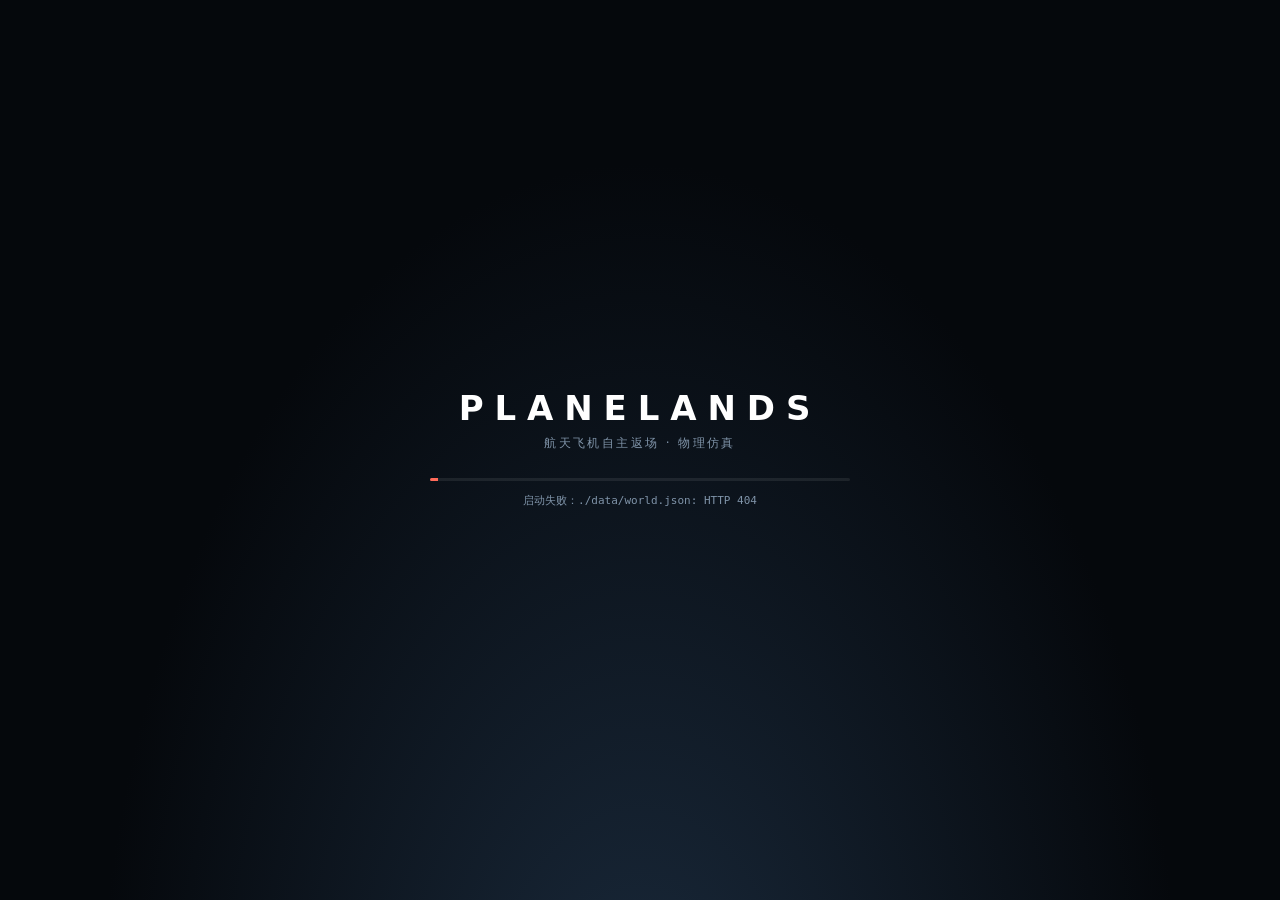
==== web/index.html @ 12e6a131 "Cockpit: 3D orbiter flight deck with live MEDS, HUD, head motion and windshield rain - Full flight d" ====
<!doctype html>
<html lang="zh-CN">
<head>
<meta charset="utf-8" />
<meta name="viewport" content="width=device-width, initial-scale=1, maximum-scale=1, user-scalable=no, viewport-fit=cover" />
<meta name="theme-color" content="#05080c" />
<meta name="mobile-web-app-capable" content="yes" />
<meta name="apple-mobile-web-app-capable" content="yes" />
<meta name="apple-mobile-web-app-status-bar-style" content="black-translucent" />
<title>Planelands · 航天飞机自主返场</title>
<link rel="stylesheet" href="./css/style.css" />
<link rel="stylesheet" href="./css/meds.css" />
<script type="importmap">
{ "imports": { "three": "./vendor/three/build/three.module.js" } }
</script>
</head>
<body>
<canvas id="gl"></canvas>
<canvas id="hud"></canvas>

<div id="loading">
  <div class="ld-box">
    <div class="ld-title">PLANELANDS</div>
    <div class="ld-sub">航天飞机自主返场 · 物理仿真</div>
    <div class="ld-bar"><div id="ld-fill"></div></div>
    <div id="ld-text">初始化…</div>
  </div>
</div>

<header id="topbar">
  <div class="brand"><span class="logo">◢◣</span> PLANELANDS <span class="dim">/ Orbiter Autoland</span></div>
  <div class="pills">
    <span class="pill" id="pill-link"><i></i><b>后端</b><em>连接中</em></span>
    <span class="pill" id="pill-status"><b>状态</b><em>—</em></span>
    <span class="pill" id="pill-mode"><b>模式</b><em>—</em></span>
    <span class="pill" id="pill-guid"><b>制导</b><em>—</em></span>
    <span class="pill" id="pill-time"><b>T+</b><em>0.0 s</em></span>
    <span class="pill" id="pill-fps"><b>FPS</b><em>—</em></span>
  </div>
  <!-- mobile: always-visible key readouts (mirrored from the flight panel) -->
  <div id="mstrip">
    <div><label>高度</label><b data-m="alt">—</b><small>m</small></div>
    <div><label>空速</label><b data-m="keas">—</b><small>kt</small></div>
    <div><label>升降率</label><b data-m="vs">—</b><small>m/s</small></div>
    <div><label>距跑道</label><b data-m="rng">—</b><small>km</small></div>
  </div>
</header>

<aside id="flight" class="glass">
  <h3>飞行数据 <span class="dim">FLIGHT DATA</span></h3>
  <div class="grid2">
    <div><label>高度</label><span><b data-f="alt">—</b> m</span></div>
    <div><label>离地</label><span><b data-f="agl">—</b> m</span></div>
    <div><label>真空速</label><span><b data-f="tas">—</b> m/s</span></div>
    <div><label>当量空速</label><span><b data-f="keas">—</b> kt</span></div>
    <div><label>马赫</label><span><b data-f="mach">—</b></span></div>
    <div><label>动压</label><span><b data-f="qbar">—</b> kPa</span></div>
    <div><label>迎角 α</label><span><b data-f="alpha">—</b>°</span></div>
    <div><label>侧滑 β</label><span><b data-f="beta">—</b>°</span></div>
    <div><label>倾侧 σ</label><span><b data-f="bank">—</b>°</span></div>
    <div><label>航迹角 γ</label><span><b data-f="gamma">—</b>°</span></div>
    <div><label>航向</label><span><b data-f="hdg">—</b>°</span></div>
    <div><label>航迹</label><span><b data-f="trk">—</b>°</span></div>
    <div><label>过载 nz</label><span><b data-f="nz">—</b> g</span></div>
    <div><label>升降率</label><span><b data-f="vs">—</b> m/s</span></div>
    <div><label>升阻比</label><span><b data-f="ld">—</b></span></div>
    <div><label>距跑道</label><span><b data-f="rng">—</b> km</span></div>
    <div><label>能量高度</label><span><b data-f="energy">—</b> km</span></div>
    <div><label>起落架</label><span><b data-f="gear">—</b></span></div>
  </div>
  <h3>制导 <span class="dim">GNC · SCP + MPC</span></h3>
  <div class="phases" id="phases">
    <span data-k="PLAN" title="规划">规划</span><span data-k="TAEM" title="末端能量管理 TAEM">能量</span><span data-k="HAC" title="航向对准锥 HAC">对准</span>
    <span data-k="OGS" title="外/内下滑道">下滑</span><span data-k="FLARE" title="拉平与接地">拉平</span><span data-k="ROLLOUT" title="着陆滑跑">滑跑</span>
  </div>
  <div class="grid">
    <label>阶段</label><span><b data-g="phase">—</b></span>
    <label>目标跑道</label><span><b data-g="rwy">—</b></span>
    <label>待飞</label><span><b data-g="rtg">—</b> km · <b data-g="ttg">—</b> s</span>
    <label>能量偏差</label><span><b data-g="eerr">—</b> m</span>
  </div>
  <div class="ebar" title="能量高度偏差（相对参考轨迹）：左低右高"><i id="ebar"></i><em></em></div>
  <table class="refact">
    <tr><th></th><th>参考</th><th>实际</th></tr>
    <tr><td>迎角 α</td><td data-g="ra">—</td><td data-g="aa">—</td></tr>
    <tr><td>倾侧 σ</td><td data-g="rb">—</td><td data-g="ab">—</td></tr>
    <tr><td>减速板</td><td data-g="rs">—</td><td data-g="as">—</td></tr>
  </table>
  <div class="gstat"><b>SCP</b> <span data-g="scp">—</span></div>
  <div class="gstat"><b>MPC</b> <span data-g="mpc">—</span></div>
  <h3>操纵面 <span class="dim">CONTROL SURFACES</span></h3>
  <canvas id="surf" width="260" height="250"></canvas>
</aside>

<aside id="settings" class="glass">
  <div class="tabs">
    <button data-tab="sim" class="on">仿真</button>
    <button data-tab="spawn" title="把飞机放到任意位置和高度开始">起点</button>
    <button data-tab="wx">体积云</button>
    <button data-tab="env">光照 · 大气</button>
    <button data-tab="gfx">画质</button>
  </div>
  <section data-pane="sim" class="on">
    <div class="row btns">
      <button id="btn-reset" class="accent" title="随机空中位置、速度与航向">⟳ 随机放置</button>
      <button id="btn-pause">❚❚ 暂停</button>
      <button id="btn-final" title="RWY33 短五边 30 m / 115 m/s：拉平、接地、减速伞与滑跑">短五边演示</button>
    </div>
    <div class="row"><label>时间倍率</label><input type="range" id="ts" min="0" max="5" step="1" value="1"><output id="ts-o">1×</output></div>
    <div class="row seg" id="mode-seg"><label>控制模式</label>
      <button data-mode="AUTO" class="on">自动 AUTO</button><button data-mode="MANUAL">手动 CSS</button></div>
    <div class="row"><label>风速</label><input type="range" id="wind" min="0" max="30" step="0.5" value="6"><output id="wind-o">6 m/s</output></div>
    <div class="row"><label>风向（来向）</label><input type="range" id="winddir" min="0" max="359" step="1" value="120"><output id="winddir-o">120°</output></div>
    <div class="row"><label>湍流强度</label><input type="range" id="turb" min="0" max="1" step="0.05" value="0.15"><output id="turb-o">0.15</output></div>
    <div class="row chk"><label><input type="checkbox" id="wind-auto" checked> 风速 / 湍流自动变化（风暴中加剧，滑块为均值）</label></div>
    <div class="note" id="wx-live">当前风 —</div>
    <div class="row chk"><label><input type="checkbox" id="show-forces"> 显示各翼面气动力矢量</label></div>
    <div class="row chk"><label><input type="checkbox" id="show-trail" checked> 显示飞行轨迹</label></div>
    <div class="row chk"><label><input type="checkbox" id="show-hud"> 平视显示器 HUD（驾驶舱外也显示）</label></div>
    <div class="row" title="驾驶舱视角中头部随过载、机动、阵风湍流、抖振和跑道颠簸运动；0 关闭，1 真实，2 夸张"><label>舱内视角晃动</label><input type="range" id="headshake" min="0" max="2" step="0.05" value="1"><output id="headshake-o">1.00</output></div>
    <div class="row chk"><label><input type="checkbox" id="show-plan" checked> 显示 SCP 规划轨迹 / HAC</label></div>
    <div class="row chk"><label><input type="checkbox" id="show-mpc" checked> 显示 MPC 预测时域</label></div>
    <div class="row chk"><label><input type="checkbox" id="show-appr" checked> 显示进近下滑通道</label></div>
    <div class="row"><label>制导律</label><select id="guid-sel"><option value="scp_mpc">SCP + MPC</option><option value="hold_glide">占位滑翔</option></select><output></output></div>
    <p class="note m-only">手机手动模式：左下摇杆控制俯仰 / 滚转（下拉 = 抬头），右侧按钮控制偏航、减速板、起落架、减速伞和刹车。</p>
    <p class="note">AUTO = <b>SCP</b> 全程航迹规划 + <b>MPC</b> 滚动跟踪 → 电传飞控。手动：W/S 俯仰 · A/D 滚转 · Q/E 偏航 · Z/X 减速板 · G 起落架 · B 刹车 · C 减速伞。</p>
  </section>
  <section data-pane="spawn"><div id="spawn-panel"></div></section>
  <section data-pane="wx">
    <div class="row"><label>云底高度</label><input type="range" id="cbase" min="300" max="9000" step="50" value="1600"><output id="cbase-o">1600 m</output></div>
    <div class="row"><label>云层厚度</label><input type="range" id="cthick" min="200" max="8000" step="50" value="2200"><output id="cthick-o">2200 m</output></div>
    <div class="row"><label>覆盖率</label><input type="range" id="ccov" min="0" max="1" step="0.01" value="0.48"><output id="ccov-o">0.48</output></div>
    <div class="row"><label>密度</label><input type="range" id="cdens" min="0.1" max="3" step="0.05" value="1.0"><output id="cdens-o">1.00</output></div>
    <div class="row"><label>云型（层云→积云→积雨云）</label><input type="range" id="ctype" min="0" max="1" step="0.01" value="0.55"><output id="ctype-o">0.55</output></div>
    <div class="row"><label>卷云</label><input type="range" id="cirrus" min="0" max="1" step="0.01" value="0.55"><output id="cirrus-o">0.55</output></div>
    <div class="row"><label>云影强度</label><input type="range" id="cshadow" min="0" max="1" step="0.05" value="0.85"><output id="cshadow-o">0.85</output></div>
    <div class="row btns presets">
      <button data-preset="fair">晴间少云</button><button data-preset="scattered">疏云</button>
      <button data-preset="broken">多云</button><button data-preset="overcast">阴天层云</button><button data-preset="storm">雷暴积雨云</button>
    </div>
    <h3 class="subh">降水 · 雷暴（只在积雨云下）</h3>
    <div class="row"><label>降水强度</label><input type="range" id="rain" min="0" max="1" step="0.01" value="0"><output id="rain-o">0.00</output></div>
    <div class="row"><label>雷电频率</label><input type="range" id="lightning" min="0" max="1" step="0.01" value="0"><output id="lightning-o">0.00</output></div>
    <div class="row"><label>地面湿度</label><input type="range" id="wet" min="0" max="1" step="0.01" value="0"><output id="wet-o">自动</output></div>
    <div class="row chk"><label><input type="checkbox" id="wet-auto" checked> 地面湿度随降水自动变化</label></div>
    <div class="row chk"><label><input type="checkbox" id="storm-cell"> 在机场上空生成雷暴单体</label></div>
    <div class="row chk"><label><input type="checkbox" id="sound" checked> 雨声 / 雷声（点击页面后启用）</label></div>
    <div class="row btns"><button id="btn-strike">⚡ 前方落雷</button></div>
  </section>
  <section data-pane="env">
    <div class="row"><label>当地时间</label><input type="range" id="tod" min="4.5" max="20.5" step="0.05" value="15.6"><output id="tod-o">15:36</output></div>
    <div class="row"><label>日期（年积日）</label><input type="range" id="doy" min="1" max="365" step="1" value="172"><output id="doy-o">172</output></div>
    <div class="row chk"><label><input type="checkbox" id="tod-anim"> 时间流逝（×120）</label></div>
    <div class="row"><label>气溶胶 / 霾</label><input type="range" id="haze" min="0.1" max="5" step="0.05" value="1.2"><output id="haze-o">1.20</output></div>
    <div class="row"><label>曝光 EV</label><input type="range" id="ev" min="-3" max="3" step="0.05" value="0"><output id="ev-o">0.0</output></div>
    <div class="row"><label>泛光</label><input type="range" id="bloom" min="0" max="0.3" step="0.005" value="0.06"><output id="bloom-o">0.06</output></div>
  </section>
  <section data-pane="gfx">
    <div class="row seg" id="q-seg"><label>画质预设</label>
      <button data-q="low" class="on">低</button><button data-q="med">中</button><button data-q="high">高</button><button data-q="ultra">极高</button></div>
    <div class="row"><label>渲染分辨率</label><input type="range" id="rscale" min="0.5" max="1" step="0.05" value="1"><output id="rscale-o">100%</output></div>
    <div class="row"><label>云步进数</label><input type="range" id="csteps" min="32" max="192" step="8" value="96"><output id="csteps-o">96</output></div>
    <div class="row"><label>云可视距离</label><input type="range" id="cdist" min="30" max="250" step="5" value="150"><output id="cdist-o">150 km</output></div>
    <p class="note">体积云：半分辨率光线步进 + 时域重投影，Beer–Powder 多次散射近似；大气：Hillaire 2020 预计算 LUT（透射率 / 多次散射 / 天空视图 / 辐照度）；地形：几何裁剪图 LOD + 地球曲率。</p>
  </section>
</aside>

<div id="navpanel">
  <h3 class="m-only">垂直剖面 <span class="dim">VERT SIT</span></h3>
  <canvas id="vsit" width="300" height="160" class="glass" title="垂直剖面 VERT SIT：高度 – 待飞距离"></canvas>
  <h3 class="m-only">导航地图 <span class="dim">MAP</span></h3>
  <canvas id="map" width="300" height="240" class="glass"></canvas>
</div>

<footer id="camerabar">
  <h3 class="m-only">视角 <span class="dim">CAMERA</span></h3>
  <div class="cams" id="cams"></div>
  <div class="hints">鼠标拖动：环视 · 滚轮：缩放 · 1–7：切换视角 · P：暂停 · R：重新放置 · H：隐藏界面 · F / N：PFD / 导航仪表</div>
  <div class="hints-touch">单指拖动：环视 · 双指捏合：缩放</div>
</footer>

<!-- mobile: manual flight controls (shown in MANUAL mode) -->
<div id="touchctl">
  <div id="stick" title="拖动：俯仰 / 滚转（下拉 = 抬头）"><i></i></div>
  <div class="tc-btns">
    <button data-hold="yawL">◀ 偏航</button><button data-hold="yawR">偏航 ▶</button>
    <div class="tc-sb"><span>减速板</span><div><i id="tc-sb"></i></div></div>
    <button data-hold="sbDn">减速板 −</button><button data-hold="sbUp">减速板 ＋</button>
    <button data-tog="gear" id="tc-gear">起落架</button><button data-tog="chute" id="tc-chute">减速伞</button>
    <button data-hold="brake" class="wide">刹车（按住）</button>
  </div>
</div>

<!-- mobile: bottom dock / landscape side rail -->
<nav id="dock">
  <button data-sheet="flight"><svg viewBox="0 0 24 24"><path d="M4 20V10M10 20V4M16 20v-7M22 20H2"/></svg><span>数据</span></button>
  <button data-sheet="navpanel"><svg viewBox="0 0 24 24"><path d="M9 4 3 6v14l6-2 6 2 6-2V4l-6 2-6-2zM9 4v14M15 6v14"/></svg><span>地图</span></button>
  <button id="dock-pause" class="mid"><svg viewBox="0 0 24 24"><g class="i-pause"><path d="M8 5v14M16 5v14"/></g><g class="i-play"><path d="M7 4.5v15l13-7.5z"/></g></svg><span class="l-pause">暂停</span><span class="l-play">继续</span></button>
  <button data-sheet="camerabar"><svg viewBox="0 0 24 24"><rect x="2.5" y="6" width="13" height="12" rx="2"/><path d="m15.5 10.5 6-3.5v10l-6-3.5"/></svg><span>视角</span></button>
  <button data-sheet="settings"><svg viewBox="0 0 24 24"><path d="M4 6h10M18 6h2M4 12h4M12 12h8M4 18h12"/><circle cx="16" cy="6" r="2"/><circle cx="10" cy="12" r="2"/><circle cx="18" cy="18" r="2"/></svg><span>设置</span></button>
</nav>

<div id="toasts"></div>

<script type="module" src="./js/main.js"></script>
</body>
</html>
---- web/css/style.css ----
:root {
  --bg: #05080c;
  --glass: rgba(12, 18, 26, 0.58);
  --glass-strong: rgba(10, 15, 22, 0.78);
  --line: rgba(160, 190, 220, 0.16);
  --text: #dce6f0;
  --dim: #7f93a8;
  --accent: #ffb547;
  --accent2: #59d2ff;
  --good: #6cf0a0;
  --warn: #ffcf5a;
  --bad: #ff6b5a;
  --mono: "JetBrains Mono", "Cascadia Mono", Consolas, "SFMono-Regular", monospace;
  --sans: "Inter", "PingFang SC", "Microsoft YaHei", "Segoe UI", system-ui, sans-serif;
}
* { box-sizing: border-box; }
html, body { margin: 0; height: 100%; overflow: hidden; background: var(--bg); color: var(--text); font: 12px/1.45 var(--sans); }
#gl { position: fixed; inset: 0; width: 100vw; height: 100vh; display: block; outline: none; touch-action: none; }
#hud { position: fixed; inset: 0; pointer-events: none; }
body.ui-hidden #topbar, body.ui-hidden #flight, body.ui-hidden #settings, body.ui-hidden #map, body.ui-hidden #camerabar { display: none; }

.glass {
  background: var(--glass);
  border: 1px solid var(--line);
  border-radius: 10px;
  backdrop-filter: blur(14px) saturate(1.2);
  -webkit-backdrop-filter: blur(14px) saturate(1.2);
  box-shadow: 0 10px 40px rgba(0, 0, 0, 0.35), inset 0 1px 0 rgba(255, 255, 255, 0.04);
}
.dim { color: var(--dim); font-weight: 400; }

/* loading */
#loading { position: fixed; inset: 0; z-index: 50; display: grid; place-items: center;
  background: radial-gradient(ellipse at 50% 120%, #1a2a3c 0%, #05080c 60%); transition: opacity .8s; }
#loading.done { opacity: 0; pointer-events: none; }
.ld-box { width: min(420px, 86vw); text-align: center; }
.ld-title { font: 600 34px/1 var(--sans); letter-spacing: 0.32em; color: #fff; }
.ld-sub { margin: 10px 0 26px; color: var(--dim); letter-spacing: 0.2em; }
.ld-bar { height: 3px; background: rgba(255,255,255,0.08); border-radius: 3px; overflow: hidden; }
#ld-fill { height: 100%; width: 0; background: linear-gradient(90deg, var(--accent2), var(--accent)); transition: width .25s; }
#ld-text { margin-top: 12px; color: var(--dim); font-family: var(--mono); font-size: 11px; }

/* top bar */
#topbar { position: fixed; top: 12px; left: 12px; right: 12px; display: flex; align-items: center; gap: 16px; pointer-events: none; z-index: 5; }
.brand { font: 600 13px/1 var(--sans); letter-spacing: 0.22em; color: #fff; padding: 9px 14px; background: var(--glass-strong); border: 1px solid var(--line); border-radius: 8px; white-space: nowrap; backdrop-filter: blur(12px); }
.brand .logo { color: var(--accent); letter-spacing: 0; margin-right: 6px; }
.brand .dim { letter-spacing: 0.06em; font-size: 11px; }
.pills { display: flex; flex-wrap: wrap; gap: 6px; }
.pill { display: inline-flex; align-items: center; gap: 6px; padding: 6px 10px; border-radius: 999px; background: var(--glass-strong); border: 1px solid var(--line); backdrop-filter: blur(12px); font-size: 11px; white-space: nowrap; }
.pill b { color: var(--dim); font-weight: 500; }
.pill em { font-style: normal; font-family: var(--mono); color: var(--text); }
.pill i { width: 7px; height: 7px; border-radius: 50%; background: var(--warn); box-shadow: 0 0 8px var(--warn); }
.pill.ok i { background: var(--good); box-shadow: 0 0 8px var(--good); }
.pill.bad i { background: var(--bad); box-shadow: 0 0 8px var(--bad); }
#pill-guid em { color: var(--accent); }

/* left flight panel */
#flight { position: fixed; left: 12px; top: 60px; width: 296px; padding: 10px 12px 12px; z-index: 4; max-height: calc(100vh - 74px); overflow: auto; }
#flight h3, #settings h3 { margin: 2px 0 8px; font: 600 11px/1 var(--sans); letter-spacing: 0.14em; color: #fff; }
#flight h3:not(:first-child) { margin-top: 14px; }
#wx-live { margin: 2px 0 8px; font-family: var(--mono); font-size: 10.5px; }
#wx-live b { color: var(--text); font-weight: 500; }
#wx-live .stormtag { color: var(--bad); }
#settings h3.subh { margin: 14px 0 6px; color: var(--accent2); font-weight: 500; letter-spacing: 0.06em; }
#flight .grid { display: grid; grid-template-columns: 1fr auto; gap: 3px 10px; }
#flight label { color: var(--dim); }
#flight span { font-family: var(--mono); text-align: right; color: var(--dim); font-size: 11px; }
#flight span b { color: var(--text); font-weight: 500; font-size: 12px; }
#surf { display: block; width: 100%; height: auto; margin-top: 2px; }

/* right settings */
#settings { position: fixed; right: 12px; top: 60px; width: 320px; padding: 10px 12px 12px; z-index: 4; max-height: calc(100vh - 540px); min-height: 200px; overflow: auto; }
.tabs { display: flex; gap: 4px; margin-bottom: 10px; }
.tabs button { flex: 1; }
section[data-pane] { display: none; }
section[data-pane].on { display: block; }
button { font: 500 11px/1 var(--sans); color: var(--text); background: rgba(255,255,255,0.05); border: 1px solid var(--line); border-radius: 6px; padding: 7px 8px; cursor: pointer; transition: background .15s, border-color .15s; }
button:hover { background: rgba(255,255,255,0.1); }
button.on { background: rgba(89, 210, 255, 0.16); border-color: rgba(89, 210, 255, 0.55); color: #fff; }
button.accent { background: rgba(255, 181, 71, 0.16); border-color: rgba(255, 181, 71, 0.55); color: #fff; }
.row { display: grid; grid-template-columns: 96px 1fr 62px; align-items: center; gap: 8px; margin: 7px 0; }
.row label { color: var(--dim); font-size: 11px; }
.row output { font-family: var(--mono); font-size: 11px; text-align: right; color: var(--text); }
.row.btns { display: flex; gap: 6px; flex-wrap: wrap; }
.row.btns button { flex: 1; }
.row.seg { display: flex; gap: 6px; align-items: center; }
.row.seg label { width: 90px; }
.row.seg button { flex: 1; }
.row.chk { display: block; }
.row.chk label { display: flex; align-items: center; gap: 8px; color: var(--text); cursor: pointer; }
.presets button { flex: 1 1 30%; }
.note { margin: 10px 0 0; color: var(--dim); font-size: 11px; line-height: 1.6; }
.note b { color: var(--accent); font-weight: 500; }
input[type=range] { -webkit-appearance: none; appearance: none; width: 100%; height: 3px; background: rgba(255,255,255,0.14); border-radius: 3px; outline: none; }
input[type=range]::-webkit-slider-thumb { -webkit-appearance: none; width: 12px; height: 12px; border-radius: 50%; background: #fff; border: 2px solid var(--accent2); cursor: pointer; }
input[type=range]::-moz-range-thumb { width: 10px; height: 10px; border-radius: 50%; background: #fff; border: 2px solid var(--accent2); cursor: pointer; }
input[type=checkbox] { accent-color: var(--accent2); }

/* map */
#map { position: fixed; right: 12px; bottom: 58px; width: 300px; height: 240px; z-index: 4; padding: 0; overflow: hidden; }
#vsit { position: fixed; right: 12px; bottom: 306px; width: 300px; height: 160px; z-index: 4; }
body.ui-hidden #vsit { display: none; }

/* camera bar */
#camerabar { position: fixed; left: 50%; bottom: 12px; transform: translateX(-50%); display: flex; align-items: center; gap: 14px; z-index: 5; }
.cams { display: flex; gap: 4px; padding: 5px; background: var(--glass-strong); border: 1px solid var(--line); border-radius: 9px; backdrop-filter: blur(12px); }
.cams button { padding: 7px 12px; white-space: nowrap; }
.cams button kbd { font-family: var(--mono); color: var(--dim); margin-right: 5px; font-size: 10px; }
.hints { color: rgba(220, 230, 240, 0.55); font-size: 11px; white-space: nowrap; text-shadow: 0 1px 2px #000; }

/* toasts */
#toasts { position: fixed; left: 50%; top: 62px; transform: translateX(-50%); display: flex; flex-direction: column; gap: 6px; align-items: center; z-index: 6; pointer-events: none; }
.toast { padding: 8px 14px; border-radius: 8px; background: var(--glass-strong); border: 1px solid var(--line); backdrop-filter: blur(12px); font-size: 12px; animation: tin .25s ease-out; max-width: 70vw; }
.toast.warn { border-color: rgba(255, 207, 90, 0.5); }
.toast.error { border-color: rgba(255, 107, 90, 0.6); }
.toast.out { opacity: 0; transition: opacity .6s; }
@keyframes tin { from { opacity: 0; transform: translateY(-6px); } to { opacity: 1; transform: none; } }

@media (max-width: 1100px) {
  #flight { width: 240px; }
  #settings { width: 280px; }
  .hints { display: none; }
}

/* GNC panel */
.phases { display: flex; gap: 3px; margin: 2px 0 8px; }
.phases span { flex: 1; text-align: center; padding: 3px 0; font-size: 10.5px; color: var(--dim); background: rgba(255,255,255,0.04); border: 1px solid var(--line); border-radius: 4px; white-space: nowrap; }
#flight .phases span { text-align: center; font-family: var(--sans); }
.phases span.done { color: #9fb2c6; background: rgba(89,210,255,0.06); }
.phases span.on { color: #fff; background: rgba(255,181,71,0.22); border-color: rgba(255,181,71,0.7); box-shadow: 0 0 10px rgba(255,181,71,0.25); }
.ebar { position: relative; height: 6px; margin: 6px 0 8px; background: linear-gradient(90deg, rgba(89,140,255,0.25), rgba(255,255,255,0.06) 50%, rgba(255,120,80,0.25)); border-radius: 3px; }
.ebar em { position: absolute; left: 50%; top: -2px; bottom: -2px; width: 1px; background: rgba(255,255,255,0.5); }
.ebar i { position: absolute; top: -3px; width: 4px; height: 12px; margin-left: -2px; left: 50%; background: var(--accent); border-radius: 2px; box-shadow: 0 0 6px var(--accent); transition: left .2s; }
.refact { width: 100%; border-collapse: collapse; font-family: var(--mono); font-size: 11px; margin-bottom: 6px; }
.refact th { color: var(--dim); font-weight: 400; text-align: right; padding: 1px 4px; }
.refact td { text-align: right; padding: 1px 4px; color: var(--text); }
.refact td:first-child { text-align: left; color: var(--dim); font-family: var(--sans); }
.gstat { font-family: var(--mono); font-size: 10.5px; color: var(--dim); white-space: nowrap; overflow: hidden; text-overflow: ellipsis; }
.gstat b { color: var(--accent2); font-weight: 600; margin-right: 4px; }
.gstat.bad span { color: var(--warn); }
select { font: 11px var(--sans); color: var(--text); background: rgba(255,255,255,0.06); border: 1px solid var(--line); border-radius: 5px; padding: 4px 6px; }
select option { background: #10161e; }

#flight .grid2 { display: grid; grid-template-columns: 1fr 1fr; gap: 1px 12px; }
#flight .grid2 div { display: flex; justify-content: space-between; align-items: baseline; border-bottom: 1px solid rgba(160,190,220,0.06); padding: 1px 0; }
#flight .grid2 label { color: var(--dim); font-size: 11px; white-space: nowrap; }
#flight .grid2 span { font-family: var(--mono); color: var(--dim); font-size: 10.5px; white-space: nowrap; }
#flight .grid2 span b { color: var(--text); font-weight: 500; font-size: 11.5px; }
#flight h3:not(:first-child) { margin-top: 10px; }

/* ======================================================================
   Mobile layout
   portrait  : top status + key readouts, bottom dock, panels as bottom sheets
   landscape : dock becomes a right-side rail, panels open as a side drawer
   ====================================================================== */
#mstrip, #dock, #touchctl, .hints-touch, .m-only { display: none; }

@media (max-width: 760px), (pointer: coarse) and (max-height: 540px) {
  :root {
    --sl: calc(env(safe-area-inset-left, 0px) + 8px);
    --sr: calc(env(safe-area-inset-right, 0px) + 8px);
    --st: calc(env(safe-area-inset-top, 0px) + 8px);
    --sb: calc(env(safe-area-inset-bottom, 0px) + 8px);
    --dock-h: 60px;
    --rail-w: 64px;
    --sheet-bg: rgba(10, 15, 22, 0.88);
  }
  html, body { font-size: 13px; -webkit-tap-highlight-color: transparent; }
  button, select, label { touch-action: manipulation; }
  .hints { display: none; }
  .m-only { display: block; }
  body.ui-hidden #dock, body.ui-hidden #touchctl { display: none; }

  /* loading */
  .ld-title { font-size: 24px; letter-spacing: 0.26em; }
  .ld-sub { letter-spacing: 0.12em; }

  /* ---- top: status pills + key readouts */
  #topbar { top: var(--st); left: var(--sl); right: var(--sr); flex-wrap: wrap; gap: 6px; }
  .brand { display: none; }
  .pills { flex: 1 1 100%; flex-wrap: nowrap; gap: 5px; min-width: 0; }
  .pill { padding: 6px 10px; font-size: 11.5px; min-width: 0; }
  .pill em { overflow: hidden; text-overflow: ellipsis; }
  #pill-status, #pill-mode, #pill-fps, #pill-link b, #pill-guid b { display: none; }
  #pill-link, #pill-time { flex: none; }
  #pill-time { margin-left: auto; }
  #mstrip {
    display: grid; grid-template-columns: repeat(4, 1fr); flex: 1 1 100%;
    padding: 7px 2px; background: var(--glass-strong); border: 1px solid var(--line); border-radius: 12px;
    backdrop-filter: blur(12px); -webkit-backdrop-filter: blur(12px);
  }
  #mstrip div { text-align: center; min-width: 0; white-space: nowrap; }
  #mstrip div + div { border-left: 1px solid var(--line); }
  #mstrip label { display: block; font-size: 10px; color: var(--dim); letter-spacing: 0.06em; margin-bottom: 1px; }
  #mstrip b { font: 500 15px/1.2 var(--mono); color: var(--text); }
  #mstrip small { font-size: 10px; color: var(--dim); margin-left: 2px; }

  #toasts { top: calc(var(--st) + 96px); width: calc(100vw - 24px); }
  .toast { max-width: 100%; font-size: 12.5px; text-align: center; }

  /* ---- sheets: flight data / map / camera / settings */
  #flight, #settings, #navpanel, #camerabar {
    position: fixed; display: block; z-index: 7;
    left: var(--sl); right: var(--sr); top: auto; width: auto; min-height: 0;
    bottom: calc(var(--sb) + var(--dock-h) + 8px);
    max-height: min(62vh, calc(100vh - 210px));
    max-height: min(62dvh, calc(100dvh - 210px));
    overflow: auto; overscroll-behavior: contain; scrollbar-width: thin;
    padding: 14px 14px 16px;
    background: var(--sheet-bg); border: 1px solid var(--line); border-radius: 18px;
    backdrop-filter: blur(18px) saturate(1.2); -webkit-backdrop-filter: blur(18px) saturate(1.2);
    box-shadow: 0 -8px 40px rgba(0, 0, 0, 0.45);
    opacity: 0; visibility: hidden; pointer-events: none; transform: translateY(16px);
    transition: opacity .18s ease, transform .24s cubic-bezier(.2, .8, .2, 1), visibility 0s linear .24s;
  }
  body[data-sheet="flight"] #flight, body[data-sheet="settings"] #settings,
  body[data-sheet="navpanel"] #navpanel, body[data-sheet="camerabar"] #camerabar {
    opacity: 1; visibility: visible; pointer-events: auto; transform: none; transition-delay: 0s;
  }
  #navpanel h3, #camerabar h3 { margin: 2px 0 8px; font: 600 11px/1 var(--sans); letter-spacing: 0.14em; color: #fff; }
  #navpanel h3:not(:first-child) { margin-top: 14px; }

  /* flight data */
  #flight .grid2 { gap: 2px 16px; }
  #flight .grid2 div { padding: 3px 0; }
  #flight .grid2 label, #flight label { font-size: 12px; }
  #flight .grid2 span b, #flight span b { font-size: 13px; }
  #flight .grid { gap: 5px 10px; }
  .phases span { font-size: 11.5px; padding: 5px 0; }
  .refact { font-size: 12px; }
  .refact td, .refact th { padding: 3px 4px; }
  .gstat { font-size: 11.5px; padding: 2px 0; }
  #surf { max-width: 280px; margin: 4px auto 0; }

  /* map + vertical situation */
  #navpanel #vsit, #navpanel #map {
    position: static; display: block; width: 100%; height: auto;
    border-radius: 12px; box-shadow: none; backdrop-filter: none; -webkit-backdrop-filter: none;
    background: rgba(0, 0, 0, 0.25);
  }

  /* camera picker */
  #camerabar { transform: translateY(16px); }
  .cams { display: grid; grid-template-columns: repeat(4, 1fr); gap: 6px; padding: 0; background: none; border: 0; backdrop-filter: none; -webkit-backdrop-filter: none; }
  .cams button { padding: 13px 4px; font-size: 13px; }
  .cams button kbd { display: none; }
  .hints-touch { display: block; margin-top: 12px; text-align: center; color: var(--dim); font-size: 11.5px; }

  /* settings: sticky tabs, larger touch targets */
  #settings .tabs { position: sticky; top: -14px; z-index: 1; margin: -14px -14px 6px; padding: 12px 14px 10px; background: #0c1118; border-bottom: 1px solid var(--line); }
  button { font-size: 12.5px; padding: 10px 8px; border-radius: 9px; }
  .tabs button { padding: 10px 4px; }
  .row { grid-template-columns: 80px 1fr 58px; gap: 10px; margin: 12px 0; }
  .row label { font-size: 12px; }
  .row output { font-size: 12px; }
  .row.seg label { width: 80px; flex: none; }
  .row.chk { margin: 14px 0; }
  .row.chk label { font-size: 12.5px; line-height: 1.4; }
  input[type=checkbox] { width: 18px; height: 18px; flex: none; margin: 0; }
  select { font-size: 13px; padding: 8px 8px; border-radius: 8px; }
  .note { font-size: 12px; }
  input[type=range] {
    height: 28px; background: linear-gradient(rgba(255,255,255,0.16), rgba(255,255,255,0.16)) center / 100% 4px no-repeat;
    touch-action: pan-y;
  }
  input[type=range]::-webkit-slider-thumb { width: 22px; height: 22px; border-width: 3px; box-shadow: 0 1px 6px rgba(0,0,0,0.5); }
  input[type=range]::-moz-range-thumb { width: 18px; height: 18px; border-width: 3px; }

  /* ---- dock */
  #dock {
    display: flex; position: fixed; z-index: 9; align-items: stretch; gap: 2px;
    left: var(--sl); right: var(--sr); bottom: var(--sb); height: var(--dock-h); padding: 6px;
    background: rgba(10, 15, 22, 0.84); border: 1px solid var(--line); border-radius: 20px;
    backdrop-filter: blur(16px) saturate(1.2); -webkit-backdrop-filter: blur(16px) saturate(1.2);
    box-shadow: 0 10px 30px rgba(0, 0, 0, 0.45);
  }
  #dock button {
    flex: 1 1 0; display: flex; flex-direction: column; align-items: center; justify-content: center; gap: 4px;
    padding: 0; border: 0; border-radius: 14px; background: transparent; color: var(--dim);
    font: 500 10.5px/1 var(--sans); transition: color .15s, background .15s;
  }
  #dock button:active { background: rgba(255, 255, 255, 0.08); }
  #dock button.on { color: #fff; background: rgba(89, 210, 255, 0.14); }
  #dock button.on svg { stroke: var(--accent2); }
  #dock svg { width: 21px; height: 21px; fill: none; stroke: currentColor; stroke-width: 1.7; stroke-linecap: round; stroke-linejoin: round; }
  #dock .mid {
    flex: 0 0 48px; width: 48px; height: 48px; align-self: center; margin: 0 4px; border-radius: 50%;
    color: var(--accent); background: rgba(255, 181, 71, 0.16); border: 1px solid rgba(255, 181, 71, 0.6);
    box-shadow: 0 0 16px rgba(255, 181, 71, 0.18);
  }
  #dock .mid span { display: none; }
  #dock .mid svg { stroke-width: 2.6; }
  #dock .i-play { display: none; }
  #dock .i-play path { fill: currentColor; stroke-width: 1.6; }
  #dock-pause.paused .i-play { display: inline; }
  #dock-pause.paused .i-pause { display: none; }

  /* ---- manual flight: virtual stick + buttons */
  #touchctl {
    position: fixed; z-index: 6; left: var(--sl); right: var(--sr);
    bottom: calc(var(--sb) + var(--dock-h) + 14px);
    justify-content: space-between; align-items: flex-end; pointer-events: none;
  }
  body.manual #touchctl { display: flex; }
  body[data-sheet] #touchctl { display: none; }
  #stick {
    position: relative; flex: none; width: 136px; height: 136px; border-radius: 50%; pointer-events: auto; touch-action: none;
    background: radial-gradient(circle, rgba(255, 255, 255, 0.05) 0 30%, rgba(10, 15, 22, 0.55) 72%);
    border: 1px solid rgba(160, 190, 220, 0.3);
    backdrop-filter: blur(6px); -webkit-backdrop-filter: blur(6px);
  }
  #stick::before, #stick::after { content: ""; position: absolute; background: rgba(160, 190, 220, 0.18); }
  #stick::before { left: 50%; top: 14px; bottom: 14px; width: 1px; }
  #stick::after { top: 50%; left: 14px; right: 14px; height: 1px; }
  #stick i {
    position: absolute; z-index: 1; left: 50%; top: 50%; width: 56px; height: 56px; margin: -28px 0 0 -28px; border-radius: 50%;
    background: rgba(220, 230, 240, 0.16); border: 1.5px solid rgba(89, 210, 255, 0.75);
    box-shadow: 0 4px 14px rgba(0, 0, 0, 0.45); transition: transform .14s ease-out;
  }
  #stick.on i { transition: none; background: rgba(89, 210, 255, 0.3); }
  .tc-btns { display: grid; grid-template-columns: repeat(2, 78px); gap: 6px; pointer-events: auto; }
  .tc-btns button {
    height: 40px; padding: 0 4px; font-size: 12px; border-radius: 10px; touch-action: none;
    user-select: none; -webkit-user-select: none; -webkit-touch-callout: none;
    background: rgba(10, 15, 22, 0.62); backdrop-filter: blur(6px); -webkit-backdrop-filter: blur(6px);
  }
  .tc-btns button.held { background: rgba(89, 210, 255, 0.3); border-color: rgba(89, 210, 255, 0.7); }
  .tc-btns .wide { grid-column: span 2; }
  .tc-sb { grid-column: span 2; display: flex; align-items: center; gap: 8px; height: 26px; padding: 0 10px; font-size: 11px; color: var(--dim); border-radius: 10px; background: rgba(10, 15, 22, 0.62); backdrop-filter: blur(6px); -webkit-backdrop-filter: blur(6px); }
  .tc-sb div { flex: 1; height: 5px; border-radius: 3px; overflow: hidden; background: rgba(255, 255, 255, 0.14); }
  .tc-sb i { display: block; width: 0; height: 100%; background: var(--accent); }
}

/* landscape phones: side rail + drawer */
@media (pointer: coarse) and (max-height: 540px) and (orientation: landscape) {
  #topbar { right: calc(var(--sr) + var(--rail-w) + 10px); }
  .pills { flex: 0 1 auto; }
  #pill-time { margin-left: 0; }
  #mstrip { flex: 0 1 380px; padding: 5px 2px; }
  #mstrip b { font-size: 14px; }
  #toasts { top: calc(var(--st) + 48px); width: min(60vw, 480px); }

  #dock {
    flex-direction: column; left: auto; right: var(--sr); top: var(--st); bottom: var(--sb);
    width: var(--rail-w); height: auto;
  }
  #dock .mid { flex: 0 0 46px; width: 46px; height: 46px; margin: 4px 0; }

  #flight, #settings, #navpanel, #camerabar {
    left: auto; right: calc(var(--sr) + var(--rail-w) + 8px); top: var(--st); bottom: var(--sb);
    width: min(380px, 52vw); max-height: none; transform: translateX(16px);
  }
  #camerabar { transform: translateX(16px); }
  .cams { grid-template-columns: repeat(3, 1fr); }

  #touchctl { bottom: var(--sb); right: calc(var(--sr) + var(--rail-w) + 12px); }
  #stick { width: 124px; height: 124px; }
}

/* start-position editor */
.spawn-map { display: block; width: 100%; aspect-ratio: 592 / 440; border: 1px solid var(--line); border-radius: 6px; cursor: crosshair; touch-action: none; }
.spawn-hint { margin-top: 6px; }
.spawn-status { padding: 7px 9px; border-radius: 6px; border: 1px solid var(--line); background: rgba(255,255,255,0.03); }
.spawn-status[data-s="ok"] { border-color: rgba(61,255,110,0.45); }
.spawn-status[data-s="ok"] b { color: #3dff6e; }
.spawn-status[data-s="warn"] { border-color: rgba(255,181,71,0.55); }
.spawn-status[data-s="bad"] { border-color: rgba(255,93,93,0.6); }
.spawn-status[data-s="bad"] b { color: #ff7b7b; }
---- web/css/meds.css ----
/* MEDS cockpit display windows (MDU): free-floating, draggable, collapsible shuttle glass-cockpit units.
   Every dimension is in em: the window's font-size is width / 30, so the whole unit scales as one piece. */

.mdu-win {
  --panel: #5e6367;
  --panel-hi: #6c7175;
  --panel-lo: #4b4f53;
  --engrave: #f1f2ee;
  --bezel: #1d1f21;
  position: fixed; left: 0; top: 0; z-index: 10;
  width: 30em; font-size: 14px;
  user-select: none; -webkit-user-select: none; touch-action: none;
  border-radius: 0.32em;
  background: var(--panel);
  box-shadow:
    0 0.9em 2.2em rgba(0, 0, 0, 0.55), 0 0.15em 0.4em rgba(0, 0, 0, 0.5),
    0 0 0 1px rgba(0, 0, 0, 0.75),
    inset 0 1px 0 rgba(255, 255, 255, 0.22), inset 0 -1px 0 rgba(0, 0, 0, 0.45);
  font-family: "Arial Narrow", "Roboto Condensed", "Helvetica Neue", Arial, sans-serif;
  color: var(--engrave);
  cursor: grab;
}
.mdu-win.dragging { cursor: grabbing; box-shadow: 0 1.4em 3em rgba(0,0,0,.6), 0 0.2em 0.6em rgba(0,0,0,.5), 0 0 0 1px rgba(0,0,0,.75), inset 0 1px 0 rgba(255,255,255,.22); }
.mdu-win.closed { display: none; }
.mdu-win.opening { animation: mdu-open .28s cubic-bezier(.2,.9,.3,1.15); }
@keyframes mdu-open { from { opacity: 0; transform: scale(.94) translateY(.6em); } to { opacity: 1; transform: none; } }
/* painted aluminium: fine paint grain + very soft light falloff */
.mdu-win::before {
  content: ""; position: absolute; inset: 0; border-radius: inherit; pointer-events: none;
  background-image: var(--meds-noise), radial-gradient(140% 90% at 30% 0%, rgba(255,255,255,0.10), rgba(255,255,255,0) 55%), linear-gradient(180deg, rgba(255,255,255,0.04), rgba(0,0,0,0.12));
  background-size: 7em 7em, 100% 100%, 100% 100%;
  mix-blend-mode: overlay; opacity: 0.9;
}

/* ------------------------------------------------------------------ title placard strip */
.mdu-strip {
  position: relative; display: flex; align-items: center; gap: 0.5em;
  height: 1.75em; padding: 0 0.45em 0 0.55em;
  background: linear-gradient(180deg, #474c50 0%, #3b3f43 55%, #32363a 100%);
  border-radius: 0.32em 0.32em 0 0;
  box-shadow: inset 0 1px 0 rgba(255,255,255,0.16), inset 0 -1px 0 rgba(0,0,0,0.55), 0 1px 0 rgba(255,255,255,0.08);
}
.mdu-win.collapsed .mdu-strip { border-radius: 0.32em; }
.mdu-grip { width: 1.1em; height: 0.85em; flex: none;
  background: repeating-linear-gradient(90deg, rgba(0,0,0,0.55) 0 0.09em, rgba(255,255,255,0.18) 0.09em 0.14em, transparent 0.14em 0.25em);
  border-radius: 0.08em; opacity: 0.9; }
.mdu-port { font-weight: 700; font-size: 0.78em; letter-spacing: 0.14em; white-space: nowrap;
  text-shadow: 0 -1px 0 rgba(0,0,0,0.7), 0 1px 0 rgba(255,255,255,0.08); }
.mdu-ttl { font-size: 0.68em; letter-spacing: 0.12em; color: #c8ccce; white-space: nowrap; overflow: hidden; text-overflow: ellipsis;
  text-shadow: 0 -1px 0 rgba(0,0,0,0.7); }
.mdu-sp { flex: 1; }
.mdu-led { width: 0.55em; height: 0.55em; border-radius: 50%; flex: none;
  background: radial-gradient(circle at 35% 30%, #59605a, #1d211e 70%);
  box-shadow: 0 0 0 0.09em #151719, 0 0 0 0.15em #5d6266, inset 0 -1px 1px rgba(0,0,0,.6); }
.mdu-led.on { background: radial-gradient(circle at 35% 30%, #eaffef 0, #4dff7c 35%, #109a3a 80%); box-shadow: 0 0 0 0.09em #151719, 0 0 0 0.15em #5d6266, 0 0 0.5em rgba(70,255,120,0.75); }
.mdu-led.boot { background: radial-gradient(circle at 35% 30%, #fff6d8 0, #ffc23a 35%, #a86a00 80%); box-shadow: 0 0 0 0.09em #151719, 0 0 0 0.15em #5d6266, 0 0 0.5em rgba(255,190,60,0.75); }
.mdu-wbtn {
  width: 1.3em; height: 1.15em; padding: 0; flex: none; display: grid; place-items: center;
  font: 700 0.72em/1 Arial, sans-serif; color: #e8eaea;
  background: linear-gradient(180deg, #2b2e31, #1b1d1f); border: 0; border-radius: 0.16em;
  box-shadow: 0 0 0 1px #0c0d0e, inset 0 1px 0 rgba(255,255,255,0.14), 0 1px 0 rgba(255,255,255,0.1);
  cursor: pointer; font-size: 0.72em; width: 1.75em; height: 1.55em;
}
.mdu-wbtn:hover { background: linear-gradient(180deg, #34383b, #222427); }
.mdu-wbtn:active { transform: translateY(1px); box-shadow: 0 0 0 1px #0c0d0e, inset 0 1px 2px rgba(0,0,0,0.7); }
.mdu-wbtn b { display: block; width: 0.8em; height: 0.16em; background: currentColor; margin-top: 0.4em; }
.mdu-win.collapsed .mdu-wbtn b { width: 0.75em; height: 0.6em; margin-top: 0; background: transparent; border: 0.13em solid currentColor; border-top-width: 0.22em; }

/* ------------------------------------------------------------------ collapsible body */
.mdu-fold { display: grid; grid-template-rows: 1fr; transition: grid-template-rows .32s cubic-bezier(.3,.8,.3,1); }
.mdu-fold-in { overflow: hidden; min-height: 0; }
.mdu-win.collapsed .mdu-fold { grid-template-rows: 0fr; }
.mdu-panel { padding: 0.8em 0.9em 0.75em; position: relative; }

/* ------------------------------------------------------------------ MDU bezel */
.mdu-bezel {
  position: relative; padding: 1.05em 1.1em 0.4em;
  border-radius: 0.55em;
  background: linear-gradient(180deg, #2a2c2f 0%, #1f2123 40%, #18191b 100%);
  box-shadow:
    0 0 0 1px #0a0b0c, 0 0.18em 0.35em rgba(0,0,0,0.65), 0 -1px 0 rgba(255,255,255,0.16),
    inset 0 1px 0 rgba(255,255,255,0.13), inset 0 -0.14em 0.3em rgba(0,0,0,0.6);
}
.mdu-bezel::before { /* texture on the bezel's crackle-finish paint */
  content: ""; position: absolute; inset: 0; border-radius: inherit; pointer-events: none;
  background-image: var(--meds-noise); background-size: 5em 5em; mix-blend-mode: soft-light; opacity: 0.55;
}
.dzus { position: absolute; width: 0.78em; height: 0.78em; border-radius: 50%;
  background: radial-gradient(circle at 38% 32%, #8e9396 0, #5d6164 40%, #33363a 75%, #1e2022 100%);
  box-shadow: 0 0 0 0.08em #0b0c0d, 0 0.06em 0.08em rgba(255,255,255,0.14), inset 0 -0.06em 0.1em rgba(0,0,0,0.6); }
.dzus::after { content: ""; position: absolute; left: 12%; right: 12%; top: 50%; height: 0.11em; margin-top: -0.055em;
  background: linear-gradient(180deg, #0d0e0f, #2c2f32); border-radius: 0.05em; transform: rotate(var(--r, 20deg)); box-shadow: 0 1px 0 rgba(255,255,255,0.15); }
.dzus.tl { left: 0.17em; top: 0.17em; --r: 28deg; } .dzus.tr { right: 0.17em; top: 0.17em; --r: -41deg; }
.dzus.bl { left: 0.17em; bottom: 0.17em; --r: 77deg; } .dzus.br { right: 0.17em; bottom: 0.17em; --r: 8deg; }

.mdu-scr {
  position: relative; width: 100%; aspect-ratio: 1 / 1; overflow: hidden;
  background: #07090a; border-radius: 0.12em;
  box-shadow: 0 0 0 0.1em #050606, 0 0 0 0.2em #303336, 0 0.22em 0 0.2em rgba(255,255,255,0.06), inset 0 0 0.4em #000;
  cursor: default;
}
.mdu-scr canvas { position: absolute; inset: 0; width: 100%; height: 100%; display: block; transition: opacity .35s ease-out; }
.mdu-scr.off canvas { opacity: 0; transition: opacity .18s ease-in; }
/* cover glass: anti-glare matte, faint reflection, viewing-angle falloff, pixel matrix */
.mdu-glass { position: absolute; inset: 0; pointer-events: none; border-radius: inherit;
  background:
    linear-gradient(116deg, rgba(255,255,255,0.075) 0%, rgba(255,255,255,0.028) 24%, rgba(255,255,255,0) 40%, rgba(255,255,255,0) 78%, rgba(255,255,255,0.025) 100%),
    radial-gradient(120% 70% at 22% -12%, rgba(190,210,235,0.09), rgba(190,210,235,0) 60%);
  box-shadow: inset 0 0 1.6em rgba(0,0,0,0.55), inset 0 0.25em 0.5em rgba(0,0,0,0.6); }
.mdu-glass::before { content: ""; position: absolute; inset: 0;
  background: repeating-linear-gradient(0deg, rgba(0,0,0,0.28) 0 1px, transparent 1px 3px), repeating-linear-gradient(90deg, rgba(0,0,0,0.22) 0 1px, transparent 1px 3px);
  opacity: 0.22; mix-blend-mode: multiply; }
.mdu-glass::after { content: ""; position: absolute; inset: 0; background-image: var(--meds-noise); background-size: 9em 9em; opacity: 0.05; mix-blend-mode: screen; }
.mdu-scr.off .mdu-glass { background:
    linear-gradient(116deg, rgba(255,255,255,0.12) 0%, rgba(255,255,255,0.045) 26%, rgba(255,255,255,0) 44%, rgba(255,255,255,0) 76%, rgba(255,255,255,0.04) 100%),
    radial-gradient(120% 80% at 20% -10%, rgba(190,210,235,0.12), rgba(190,210,235,0) 62%), #0b0e10; }

.mdu-keys { display: grid; grid-template-columns: repeat(6, 1fr); justify-items: center; margin-top: 0.42em; }
.ek {
  width: 2.65em; height: 1.05em; padding: 0; border: 0; border-radius: 0.16em; cursor: pointer;
  background: linear-gradient(180deg, #6a6f73 0%, #50555a 45%, #3e4246 100%);
  box-shadow: 0 0 0 1px #0d0e0f, 0 0.13em 0 #111213, 0 0.2em 0.3em rgba(0,0,0,0.6), inset 0 1px 0 rgba(255,255,255,0.28), inset 0 -1px 0 rgba(0,0,0,0.3);
  transition: transform .04s, box-shadow .04s;
}
.ek:hover { background: linear-gradient(180deg, #72777b 0%, #575c61 45%, #43474b 100%); }
.ek:active, .ek.down { transform: translateY(0.11em); box-shadow: 0 0 0 1px #0d0e0f, 0 0.02em 0 #111213, 0 0.05em 0.1em rgba(0,0,0,0.6), inset 0 1px 2px rgba(0,0,0,0.45); }
.mdu-bzl { display: flex; justify-content: space-between; align-items: center; margin-top: 0.32em; padding: 0 1.6em;
  font-size: 0.52em; letter-spacing: 0.2em; color: #a9adb0; text-shadow: 0 -1px 0 #000; }
.mdu-bzl i { font-style: normal; color: #7d8285; }

/* ------------------------------------------------------------------ panel controls */
.mdu-ctl { display: flex; justify-content: space-around; align-items: flex-start; gap: 0.4em; margin-top: 0.7em; min-height: 4.9em; }
.mdu-ctl .plac { font-weight: 700; font-size: 0.56em; letter-spacing: 0.1em; text-align: center; white-space: nowrap;
  text-shadow: 0 -1px 0 rgba(0,0,0,0.55), 0 1px 0 rgba(255,255,255,0.12); margin-bottom: 0.35em; }
.mdu-ctl .grp { display: flex; flex-direction: column; align-items: center; }

/* toggle switch */
.tg-body { display: flex; align-items: center; gap: 0.2em; }
.tg-sw { position: relative; width: 1.9em; height: 3.2em; cursor: pointer; }
.tg-sw::before { /* panel bushing washer */ content: ""; position: absolute; left: 50%; top: 50%; width: 1.5em; height: 1.5em; margin: -0.75em 0 0 -0.75em; border-radius: 50%;
  background: radial-gradient(circle at 40% 35%, #9da2a5 0, #6b7074 45%, #3e4245 80%);
  box-shadow: 0 0.1em 0.2em rgba(0,0,0,0.6), inset 0 0 0 0.08em rgba(0,0,0,0.35); }
.tg-nut { position: absolute; left: 50%; top: 50%; width: 1.05em; height: 1.05em; margin: -0.525em 0 0 -0.525em;
  clip-path: polygon(25% 3%, 75% 3%, 100% 50%, 75% 97%, 25% 97%, 0 50%);
  background: conic-gradient(from 30deg, #cfd3d5, #7f8488, #e4e7e8, #6c7175, #c3c7c9, #5c6164, #cfd3d5); }
.tg-nut::after { content: ""; position: absolute; inset: 0.2em; border-radius: 50%; background: radial-gradient(circle at 45% 40%, #2b2e30, #08090a 70%); }
.tg-lev { position: absolute; left: 50%; bottom: 50%; width: 0.38em; height: 1.45em; margin-left: -0.19em; transform-origin: 50% 100%;
  border-radius: 0.2em 0.2em 0.1em 0.1em;
  background: linear-gradient(90deg, #5a5f63 0%, #c9cdcf 28%, #ffffff 42%, #a7acaf 62%, #4b5054 100%);
  filter: drop-shadow(0.12em 0.18em 0.12em rgba(0,0,0,0.6));
  transition: height .07s ease-in, transform .07s ease-in; }
.tg-lev::after { content: ""; position: absolute; left: 50%; top: -0.2em; width: 0.56em; height: 0.56em; margin-left: -0.28em; border-radius: 50%;
  background: radial-gradient(circle at 38% 32%, #ffffff 0, #d6d9db 25%, #888d91 70%, #4b5054 100%); }
.tg[data-pos="0"] .tg-lev { height: 1.45em; transform: none; }
.tg[data-pos="mid"] .tg-lev { height: 0.32em; transform: none; }
.tg[data-pos="mid"] .tg-lev::after { top: -0.28em; width: 0.62em; height: 0.62em; margin-left: -0.31em; }
.tg[data-pos="end"] .tg-lev { height: 1.45em; transform: rotate(180deg); }
.tg-pos { display: flex; flex-direction: column; justify-content: space-between; height: 3.2em; font-weight: 700; font-size: 0.5em; letter-spacing: 0.06em; line-height: 1;
  text-shadow: 0 -1px 0 rgba(0,0,0,0.5); padding: 0.1em 0; }
.tg-pos span { opacity: 0.6; transition: opacity .1s; }
.tg-pos span.sel { opacity: 1; }
.tg-pos.n3 { height: 6.4em; }  /* label column height is in its own (smaller) em */
.tg-pos.n2 { height: 6.4em; }

/* rotary knob */
.kn-dial { position: relative; width: 2.9em; height: 2.9em; margin: 0.8em 0.7em 0; cursor: ns-resize; }
.kn-dial svg { position: absolute; left: -0.8em; top: -0.8em; width: 4.5em; height: 4.5em; overflow: visible; pointer-events: none; }
.kn-skirt { position: absolute; inset: 0.22em; border-radius: 50%;
  background: radial-gradient(circle at 40% 30%, #3a3d40 0, #1b1c1e 60%, #0c0d0e 100%);
  box-shadow: 0 0.18em 0.32em rgba(0,0,0,0.7), 0 0 0 1px #08090a; transform: rotate(var(--a, 0deg)); }
.kn-skirt::after { /* skirt index line */ content: ""; position: absolute; left: 50%; top: 0.05em; width: 0.13em; height: 0.55em; margin-left: -0.065em; background: #f4f4f0; border-radius: 0.05em; box-shadow: 0 0 1px rgba(0,0,0,.8); }
.kn-cap { position: absolute; inset: 0.62em; border-radius: 50%;
  background:
    radial-gradient(circle at 38% 30%, rgba(255,255,255,0.22) 0, rgba(255,255,255,0) 45%),
    repeating-conic-gradient(from 0deg, #2c2e31 0 5deg, #151618 5deg 10deg);
  box-shadow: 0 0.1em 0.18em rgba(0,0,0,0.8), inset 0 0 0 0.12em #1d1f21, inset 0 1px 1px rgba(255,255,255,0.25);
  transform: rotate(var(--a, 0deg)); }
.kn-cap::after { content: ""; position: absolute; inset: 0.2em; border-radius: 50%; background: radial-gradient(circle at 40% 32%, #4a4d51 0, #232527 55%, #151617 100%); box-shadow: inset 0 1px 0 rgba(255,255,255,.15); }

/* ------------------------------------------------------------------ resize grip */
.mdu-rsz { position: absolute; right: 0.1em; bottom: 0.1em; width: 1.1em; height: 1.1em; cursor: nwse-resize;
  background: repeating-linear-gradient(135deg, transparent 0 0.16em, rgba(0,0,0,0.55) 0.16em 0.24em, rgba(255,255,255,0.22) 0.24em 0.3em);
  clip-path: polygon(100% 0, 100% 100%, 0 100%); border-bottom-right-radius: 0.3em; opacity: 0.85; }
.mdu-win.collapsed .mdu-rsz { display: none; }

/* ------------------------------------------------------------------ integral panel lighting at night */
.mdu-win.lit { --panel: #3b3f42; --engrave: #ffffff; }
.mdu-win.lit .plac, .mdu-win.lit .tg-pos, .mdu-win.lit .mdu-port { color: #fffdf4; text-shadow: 0 0 0.35em rgba(255,250,225,0.85), 0 0 0.1em rgba(255,250,225,0.9); }
.mdu-win.lit .mdu-strip { background: linear-gradient(180deg, #2f3336, #25282b); }
.mdu-win.lit .kn-dial svg { filter: drop-shadow(0 0 0.12em rgba(255,250,225,0.9)); }

/* ------------------------------------------------------------------ dock (camera bar launchers) */
.meds-dock { display: flex; gap: 4px; padding: 5px; background: var(--glass-strong); border: 1px solid var(--line); border-radius: 9px; backdrop-filter: blur(12px); }
.meds-dock button { padding: 7px 11px; white-space: nowrap; font-family: var(--mono); letter-spacing: 0.06em; }
.meds-dock button kbd { font-family: var(--mono); color: var(--dim); margin-right: 5px; font-size: 10px; }
.meds-dock button.on { background: rgba(108, 240, 160, 0.14); border-color: rgba(108, 240, 160, 0.55); }

body.ui-hidden .mdu-win, body.ui-hidden .meds-dock { display: none; }
#toasts { z-index: 60; }
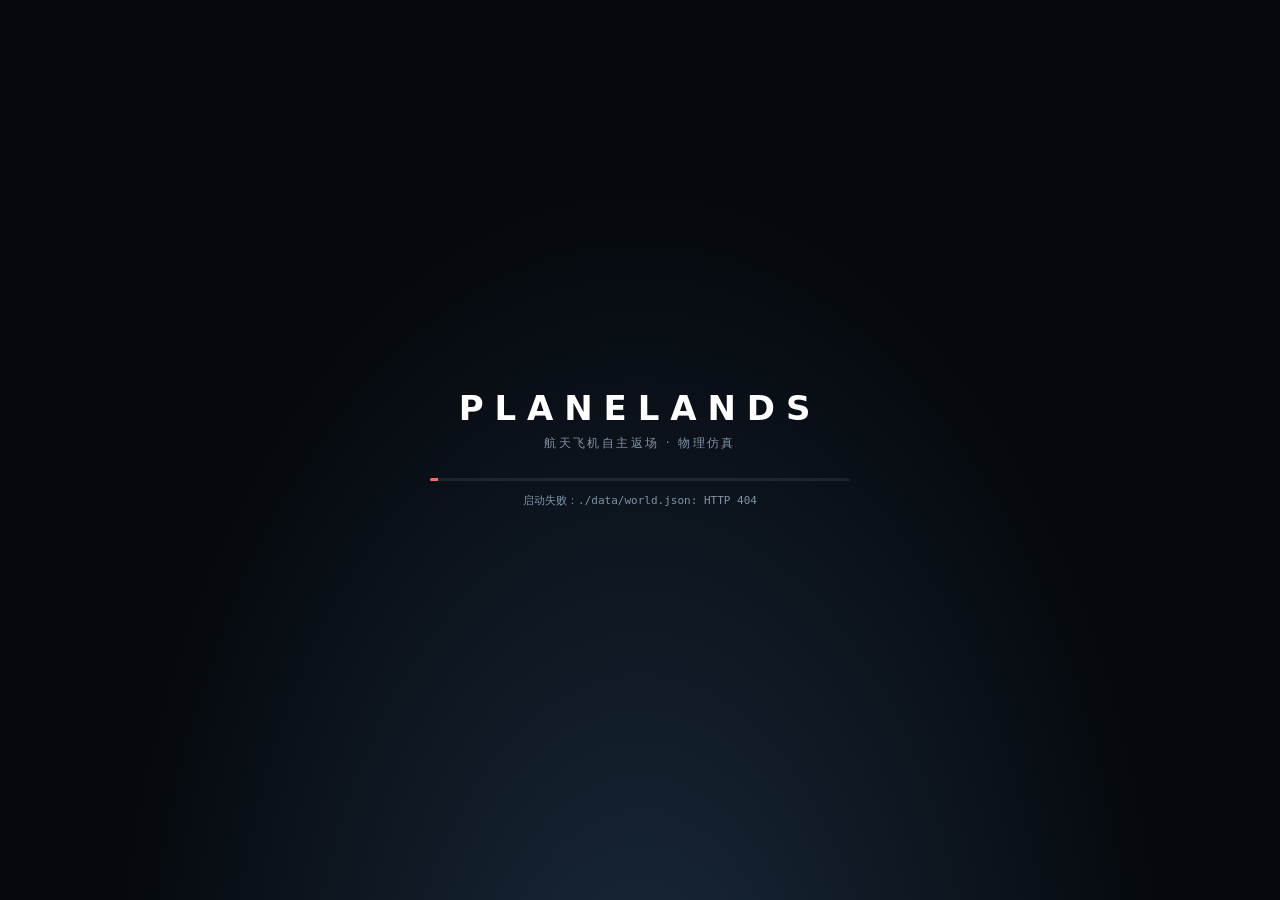
==== commit 51fda7c5: "GNC: Orbiter A/L profile and final flare per JSC-23266 - no float, no balloon The final approach use" ====
--- a/web/index.html
+++ b/web/index.html
@@ -104,7 +104,7 @@
     <div class="row btns">
       <button id="btn-reset" class="accent" title="随机空中位置、速度与航向">⟳ 随机放置</button>
       <button id="btn-pause">❚❚ 暂停</button>
-      <button id="btn-final" title="RWY33 短五边 30 m / 115 m/s：拉平、接地、减速伞与滑跑">短五边演示</button>
+      <button id="btn-final" title="RWY33 短五边：内下滑道 40 m / 135 m/s，最终拉平、接地、减速伞与滑跑">短五边演示</button>
     </div>
     <div class="row"><label>时间倍率</label><input type="range" id="ts" min="0" max="5" step="1" value="1"><output id="ts-o">1×</output></div>
     <div class="row seg" id="mode-seg"><label>控制模式</label>
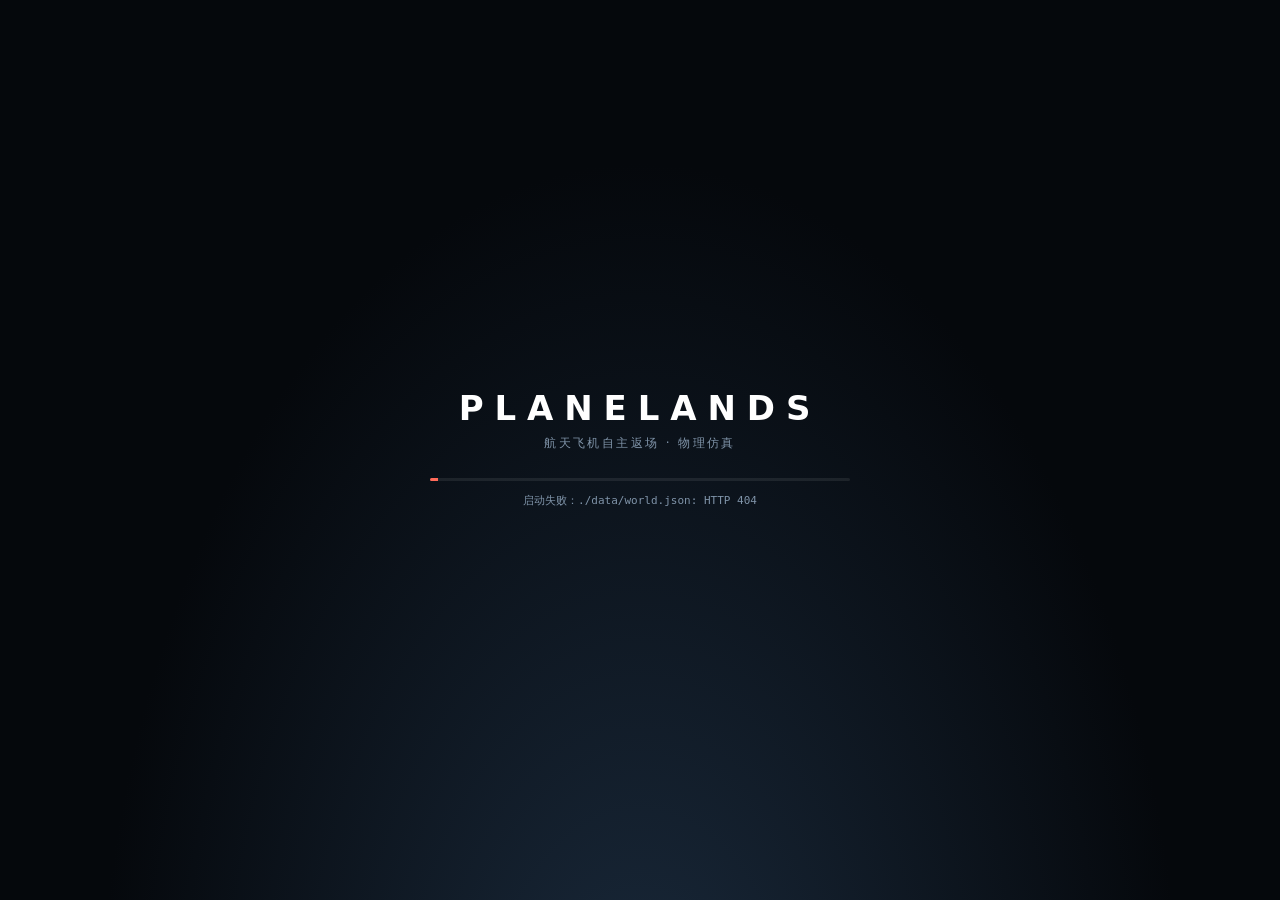
==== commit d83b57bb: "GNC: OGS aim point 1.5 km out - pull-up ends nearer the runway With the Orbiter's 2.3 km (7500 ft) O" ====
--- a/web/index.html
+++ b/web/index.html
@@ -104,7 +104,7 @@
     <div class="row btns">
       <button id="btn-reset" class="accent" title="随机空中位置、速度与航向">⟳ 随机放置</button>
       <button id="btn-pause">❚❚ 暂停</button>
-      <button id="btn-final" title="RWY33 短五边：内下滑道 40 m / 135 m/s，最终拉平、接地、减速伞与滑跑">短五边演示</button>
+      <button id="btn-final" title="RWY33 短五边：入口前 1 km、离地约 65 m / 135 m/s，并入内下滑道、最终拉平、接地、减速伞与滑跑">短五边演示</button>
     </div>
     <div class="row"><label>时间倍率</label><input type="range" id="ts" min="0" max="5" step="1" value="1"><output id="ts-o">1×</output></div>
     <div class="row seg" id="mode-seg"><label>控制模式</label>
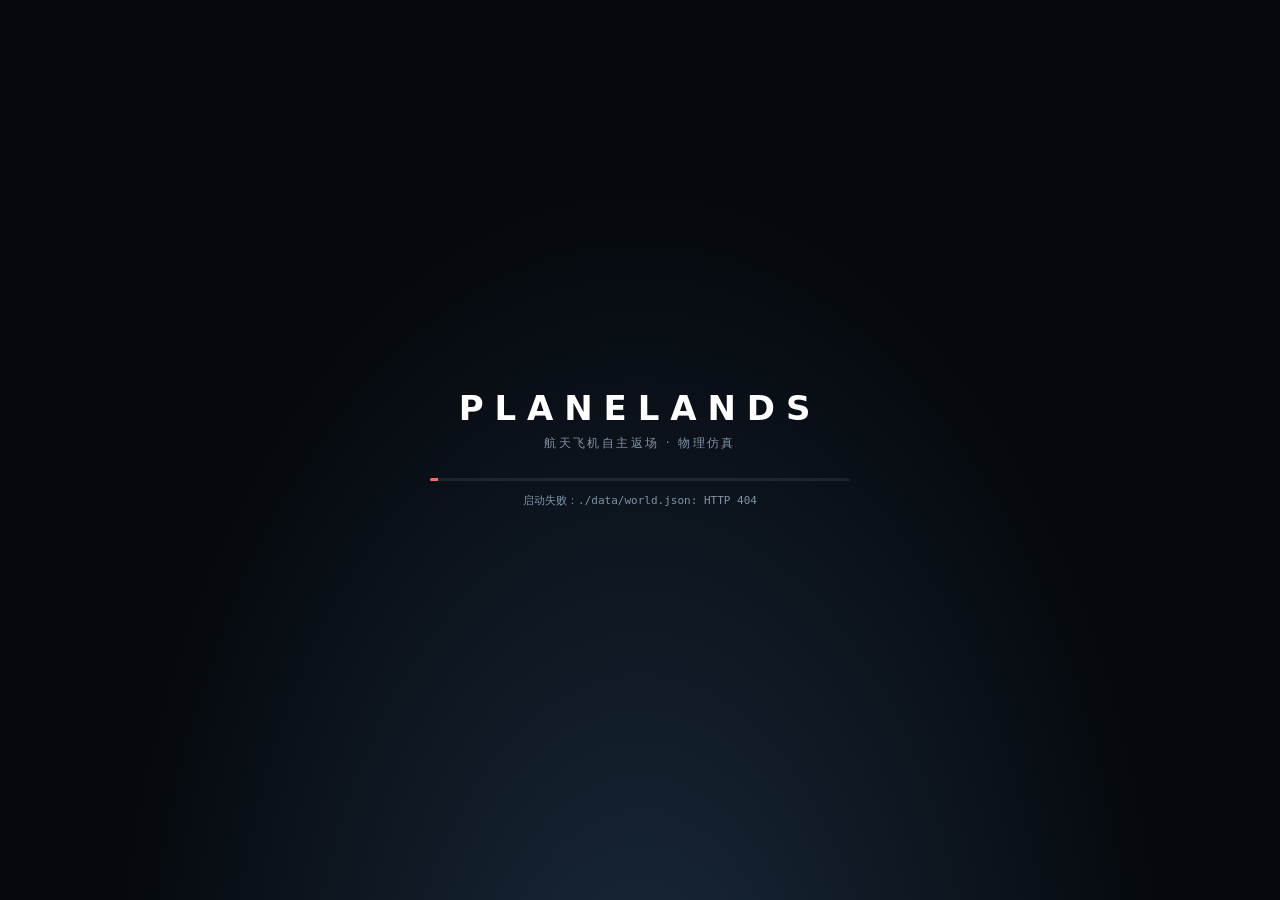
==== commit f52963cc: "UI: storm cell over the airport off by default, also after a reload The checkbox had no `checked`, b" ====
--- a/web/index.html
+++ b/web/index.html
@@ -143,8 +143,8 @@
     <div class="row"><label>雷电频率</label><input type="range" id="lightning" min="0" max="1" step="0.01" value="0"><output id="lightning-o">0.00</output></div>
     <div class="row"><label>地面湿度</label><input type="range" id="wet" min="0" max="1" step="0.01" value="0"><output id="wet-o">自动</output></div>
     <div class="row chk"><label><input type="checkbox" id="wet-auto" checked> 地面湿度随降水自动变化</label></div>
-    <div class="row chk"><label><input type="checkbox" id="storm-cell"> 在机场上空生成雷暴单体</label></div>
-    <div class="row chk"><label><input type="checkbox" id="sound" checked> 雨声 / 雷声（点击页面后启用）</label></div>
+    <div class="row chk"><label><input type="checkbox" id="storm-cell" autocomplete="off"> 在机场上空生成雷暴单体</label></div>
+    <div class="row chk"><label><input type="checkbox" id="sound" checked> 风声 / 雨声 / 雷声（点击页面后启用）</label></div>
     <div class="row btns"><button id="btn-strike">⚡ 前方落雷</button></div>
   </section>
   <section data-pane="env">
--- a/web/css/meds.css
+++ b/web/css/meds.css
@@ -195,5 +195,6 @@
 .meds-dock button kbd { font-family: var(--mono); color: var(--dim); margin-right: 5px; font-size: 10px; }
 .meds-dock button.on { background: rgba(108, 240, 160, 0.14); border-color: rgba(108, 240, 160, 0.55); }
 
-body.ui-hidden .mdu-win, body.ui-hidden .meds-dock { display: none; }
+/* H (hide UI) keeps the MDU windows: they are instruments, not UI chrome; F / N still toggle them */
+body.ui-hidden .meds-dock { display: none; }
 #toasts { z-index: 60; }
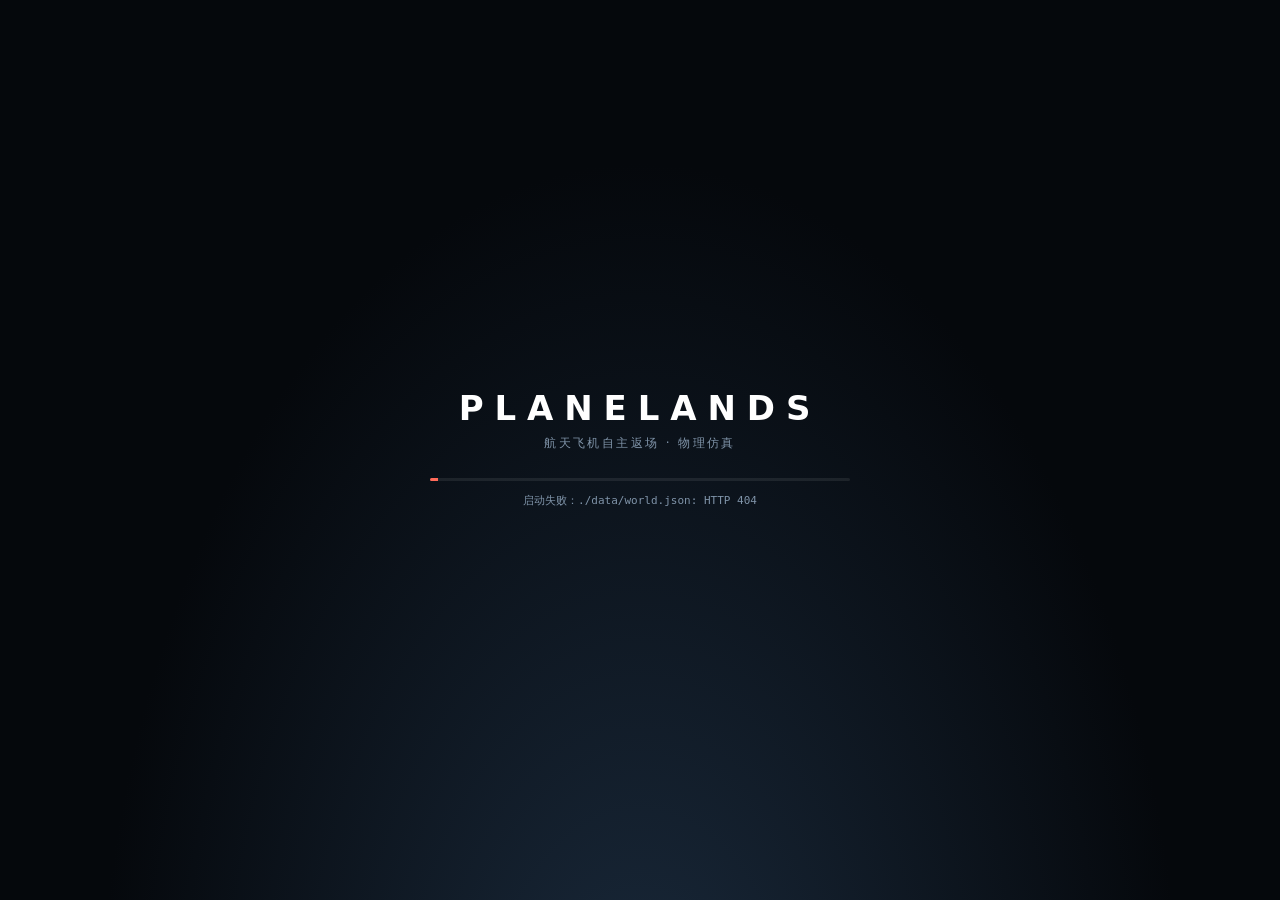
==== commit c19e4ebe: "PFD stall / overspeed warnings, physics after a crash, wet runway, structural contact Envelope warni" ====
--- a/web/index.html
+++ b/web/index.html
@@ -67,6 +67,8 @@
     <div><label>距跑道</label><span><b data-f="rng">—</b> km</span></div>
     <div><label>能量高度</label><span><b data-f="energy">—</b> km</span></div>
     <div><label>起落架</label><span><b data-f="gear">—</b></span></div>
+    <div><label>跑道积水</label><span><b data-f="water">—</b> mm</span></div>
+    <div><label>轮胎摩擦</label><span><b data-f="tyremu">—</b></span></div>
   </div>
   <h3>制导 <span class="dim">GNC · SCP + MPC</span></h3>
   <div class="phases" id="phases">
@@ -109,6 +111,8 @@
     <div class="row"><label>时间倍率</label><input type="range" id="ts" min="0" max="5" step="1" value="1"><output id="ts-o">1×</output></div>
     <div class="row seg" id="mode-seg"><label>控制模式</label>
       <button data-mode="AUTO" class="on">自动 AUTO</button><button data-mode="MANUAL">手动 CSS</button></div>
+    <div id="adjust-panel"></div>
+    <h3 class="subh">环境与显示</h3>
     <div class="row"><label>风速</label><input type="range" id="wind" min="0" max="30" step="0.5" value="6"><output id="wind-o">6 m/s</output></div>
     <div class="row"><label>风向（来向）</label><input type="range" id="winddir" min="0" max="359" step="1" value="120"><output id="winddir-o">120°</output></div>
     <div class="row"><label>湍流强度</label><input type="range" id="turb" min="0" max="1" step="0.05" value="0.15"><output id="turb-o">0.15</output></div>
--- a/web/css/style.css
+++ b/web/css/style.css
@@ -358,6 +358,9 @@
 }
 
 /* start-position editor */
+.row.edited output { color: var(--accent); }
+.row.edited label { color: var(--accent); }
+#adjust-panel button:disabled { opacity: 0.4; cursor: not-allowed; }
 .spawn-map { display: block; width: 100%; aspect-ratio: 592 / 440; border: 1px solid var(--line); border-radius: 6px; cursor: crosshair; touch-action: none; }
 .spawn-hint { margin-top: 6px; }
 .spawn-status { padding: 7px 9px; border-radius: 6px; border: 1px solid var(--line); background: rgba(255,255,255,0.03); }
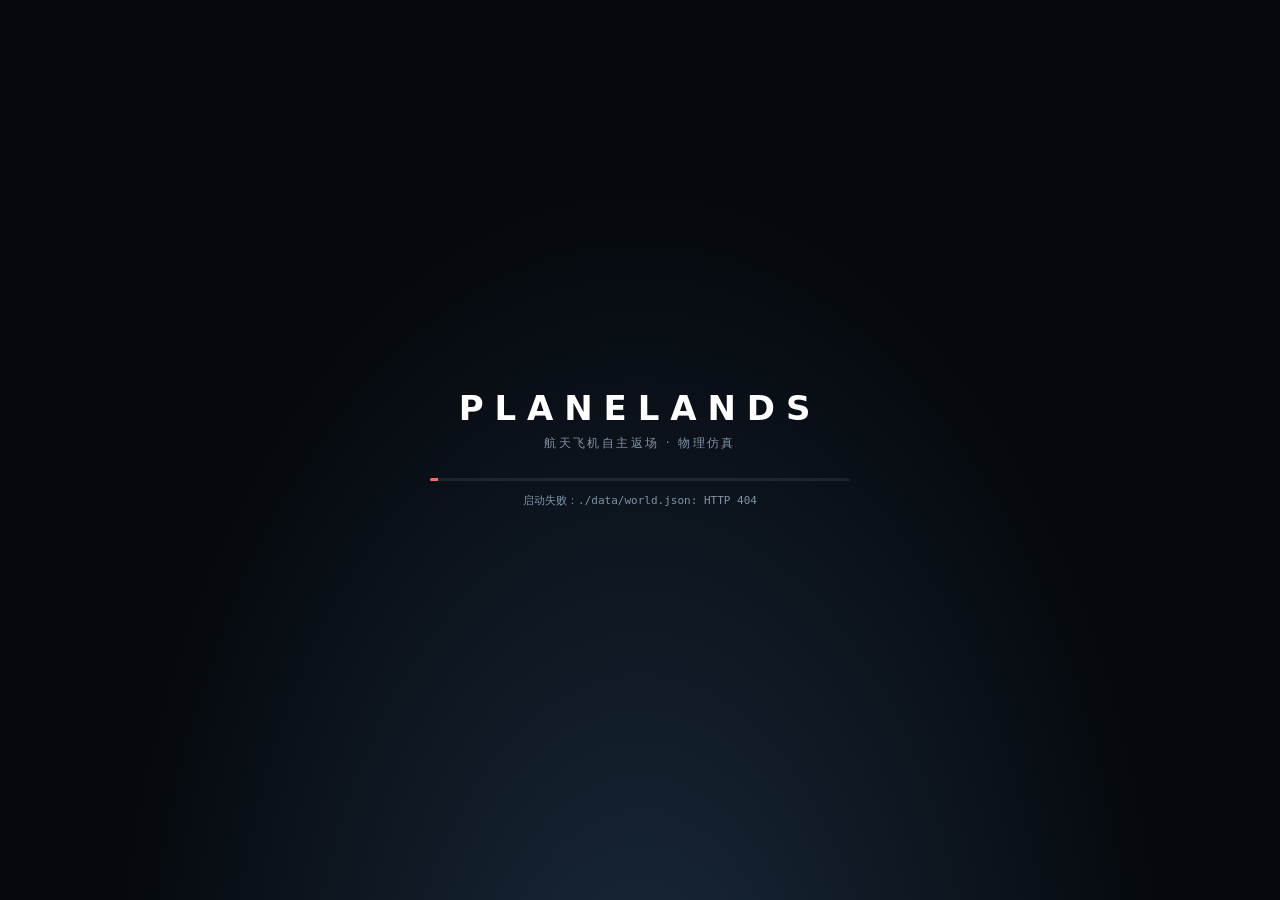
==== commit c0eccac2: "Airflow view computed live: unsteady 2-D wing section, free vortex wake - Wing section: discrete-vor" ====
--- a/web/index.html
+++ b/web/index.html
@@ -119,6 +119,16 @@
     <div class="row chk"><label><input type="checkbox" id="wind-auto" checked> 风速 / 湍流自动变化（风暴中加剧，滑块为均值）</label></div>
     <div class="note" id="wx-live">当前风 —</div>
     <div class="row chk"><label><input type="checkbox" id="show-forces"> 显示各翼面气动力矢量</label></div>
+    <div class="row chk" title="V 键切换"><label><input type="checkbox" id="show-flow"> 显示机体周围气流（V）</label></div>
+    <div id="flow-opts" class="off">
+      <div class="row seg" id="flow-mode"><label>显示</label>
+        <button data-mode="surface" class="on" title="机体表面的压力分布">表面压力</button>
+        <button data-mode="section" title="切开靠近相机一侧的机翼，剖面上的非定常流动实时计算">机翼剖面</button>
+        <button data-mode="wake" title="各条带拖出的自由尾涡面，逐帧计算卷起">尾涡</button></div>
+      <div class="row off" id="flow-station-row" title="剖面的展向位置，按半翼展计"><label>剖面位置</label><input type="range" id="flow-station" min="0.25" max="0.9" step="0.01" value="0.45"><output id="flow-station-o">45 %</output></div>
+      <div class="row" title="流场按慢动作计算：来流取这个速度，诱导速度和转动同比例缩小"><label>慢放速度</label><input type="range" id="flow-speed" min="3" max="40" step="1" value="15"><output id="flow-speed-o">15 m/s</output></div>
+      <p class="note">气动数据来自 sim/aero.py，每秒 20 次。剖面用二维离散涡方法逐帧推进，前缘何时脱涡由模型的分离系数决定；尾涡面由各条带的环量放出，按毕奥-萨伐尔定律逐帧移动。</p>
+    </div>
     <div class="row chk"><label><input type="checkbox" id="show-trail" checked> 显示飞行轨迹</label></div>
     <div class="row chk"><label><input type="checkbox" id="show-hud"> 平视显示器 HUD（驾驶舱外也显示）</label></div>
     <div class="row" title="驾驶舱视角中头部随过载、机动、阵风湍流、抖振和跑道颠簸运动；0 关闭，1 真实，2 夸张"><label>舱内视角晃动</label><input type="range" id="headshake" min="0" max="2" step="0.05" value="1"><output id="headshake-o">1.00</output></div>
@@ -205,6 +215,12 @@
 </nav>
 
 <div id="toasts"></div>
+<div id="flow-legend" class="glass">
+  <div class="fl-bar"><span>−1.2</span><i></i><span>+0.8</span></div>
+  <div class="fl-cap"><b>低压</b><em>压力系数 Cp</em><b>高压</b></div>
+  <canvas id="flow-chart" width="436" height="92"></canvas>
+  <div id="flow-info"></div>
+</div>
 
 <script type="module" src="./js/main.js"></script>
 </body>
--- a/web/css/style.css
+++ b/web/css/style.css
@@ -91,6 +91,8 @@
 .presets button { flex: 1 1 30%; }
 .note { margin: 10px 0 0; color: var(--dim); font-size: 11px; line-height: 1.6; }
 .note b { color: var(--accent); font-weight: 500; }
+#flow-opts.off { display: none; }
+#flow-opts { margin: 2px 0 8px 22px; }
 input[type=range] { -webkit-appearance: none; appearance: none; width: 100%; height: 3px; background: rgba(255,255,255,0.14); border-radius: 3px; outline: none; }
 input[type=range]::-webkit-slider-thumb { -webkit-appearance: none; width: 12px; height: 12px; border-radius: 50%; background: #fff; border: 2px solid var(--accent2); cursor: pointer; }
 input[type=range]::-moz-range-thumb { width: 10px; height: 10px; border-radius: 50%; background: #fff; border: 2px solid var(--accent2); cursor: pointer; }
@@ -369,3 +371,16 @@
 .spawn-status[data-s="warn"] { border-color: rgba(255,181,71,0.55); }
 .spawn-status[data-s="bad"] { border-color: rgba(255,93,93,0.6); }
 .spawn-status[data-s="bad"] b { color: #ff7b7b; }
+
+/* airflow visualisation: option rows and the Cp legend */
+#flow-opts .row.off { display: none; }
+#flow-legend { position: fixed; left: 50%; bottom: 74px; transform: translateX(-50%); width: min(460px, 90vw); padding: 8px 12px 9px; z-index: 4; display: none; pointer-events: none; }
+#flow-legend.on { display: block; }
+#flow-legend .fl-bar { display: flex; align-items: center; gap: 8px; font: 500 10px/1 var(--mono); color: var(--dim); }
+#flow-legend .fl-bar i { flex: 1; height: 9px; border-radius: 5px;
+  background: linear-gradient(90deg, rgb(13, 26, 158) 0%, rgb(56, 133, 242) 39%, rgb(204, 204, 204) 60%, rgb(255, 148, 31) 76%, rgb(204, 15, 10) 100%); }
+#flow-legend .fl-cap { display: flex; justify-content: space-between; margin-top: 4px; font-size: 10px; color: var(--dim); }
+#flow-legend .fl-cap b { color: var(--text); font-weight: 500; }
+#flow-legend #flow-chart { display: block; width: 100%; height: 92px; margin-top: 6px; }
+#flow-legend #flow-info { margin-top: 4px; font: 11px/1.5 var(--mono); color: var(--text); }
+body.ui-hidden #flow-legend { display: none; }
